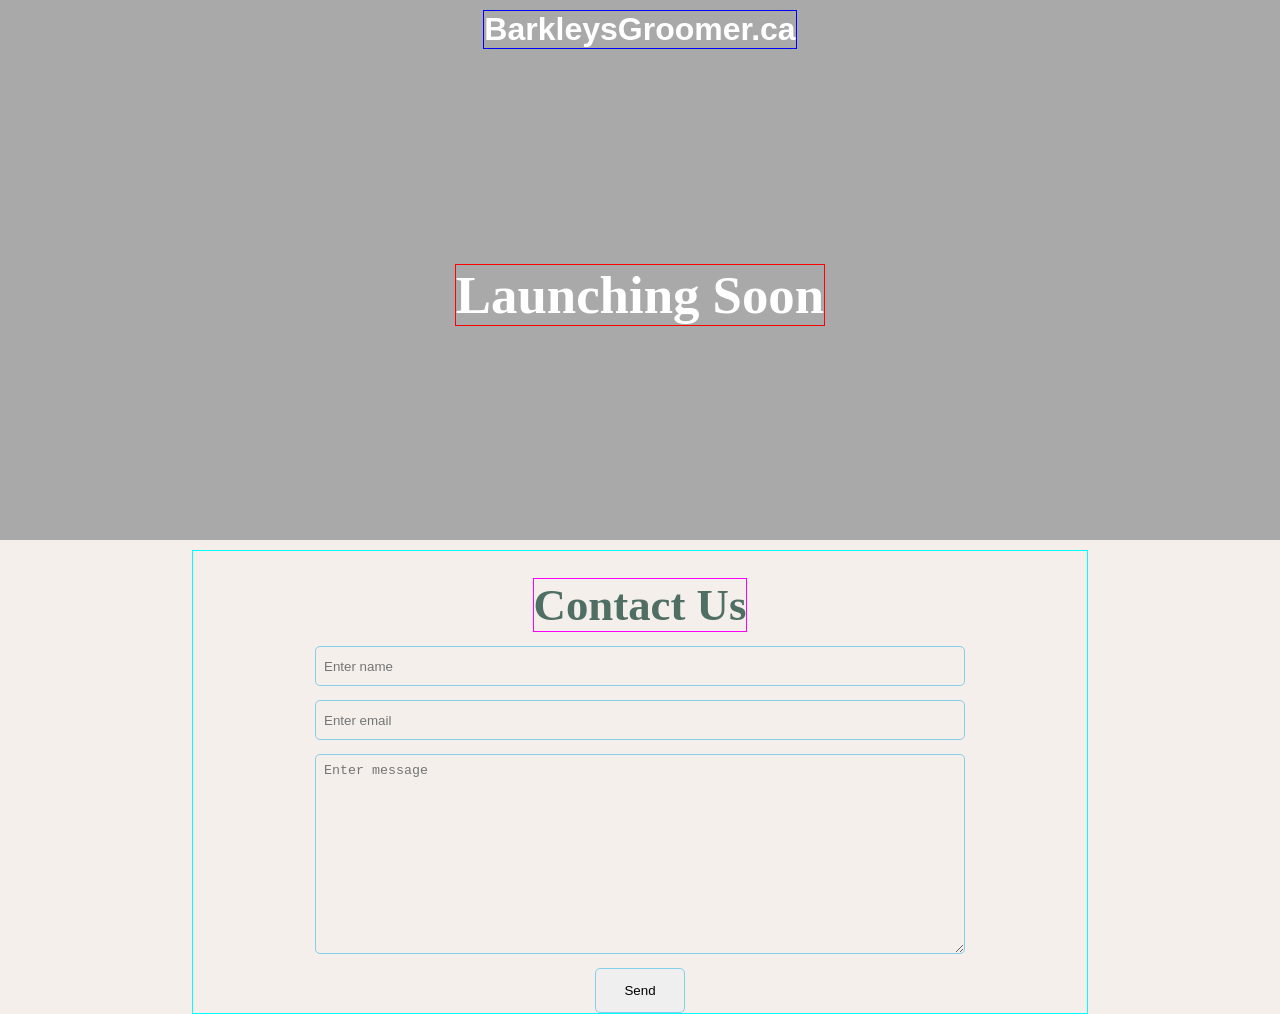
==== index.html @ a7b758a8 "Update index.html" ====
<!DOCTYPE html>
<html lang="en">
<head>
    <meta charset="UTF-8">
    <meta name="viewport" content="width=device-width, initial-scale=1.0">
    <link href="css/style.css" rel = stylesheet>
    <title>Barkley's Groomer</title>
</head>
<body>
    
<main>

</main> 

    <div class=banner>
        <h1> BarkleysGroomer.ca</h1>
        <h2> Launching Soon</h2>
    </div>

   
    
    <form class=contact-form action="https://formsubmit.co/kim@BarkleysGroomer.ca" method="POST">
        <h1> Contact Us</h1>
        <input type="text"  name="name"  placeholder="Enter name"  required>
        <input type="email" name="email" placeholder="Enter email" required>
        <textarea name="message" placeholder="Enter message" required></textarea>
        <button type="submit">Send</button>
    </form>

</body>
</html>
---- css/style.css ----
/* property: clamp(minimum, preferred, maximum); */
*
{
    padding: 0px;
    margin: 0;
    box-sizing: border-box;
    transition-duration: 200ms;
}

body
{
    background-color: #F4EFEA;
}

/* Banner */
.banner 
{
    display: flex;
    flex-direction: column;
    height: clamp(400px, 60vh, 800px);
    background-color: darkgrey;
    background-image: url(https://images.unsplash.com/photo-1619979842913-08603df442de?q=80&w=1170&auto=format&fit=crop&ixlib=rb-4.1.0&ixid=M3wxMjA3fDB8MHxwaG90by1wYWdlfHx8fGVufDB8fHx8fA%3D%3D);
    background-size: cover;      /* Scales image to cover the entire space */
    background-repeat: no-repeat; /* Prevents the image from tiling */
    background-position: center;  /* Centers the image within the element */
}


.banner h1
{
    border: 1px solid blue;

    margin: auto;
    margin-top: 10px;
    
    text-align: center;
    font-family: sans-serif;
    color: white;
}

.banner h2
{
    border: 1px solid red;
    align-self: center;
    font-size: calc(2.5rem + 1vw);
    margin-bottom: auto;
    color: white;
}


/* Form */
.contact-form
{
    border: 1px solid cyan;
    display: flex;
    flex-direction: column;
    justify-content: center;
    align-items: center;
    gap: 14px;
    width: clamp(200px, 70vw, 1200px);
    margin: auto;
    margin-top: 10px;

    color:  #4F6F64;
}

.contact-form h1
{
    border: 1px solid magenta;
    margin: auto;
    margin-top: 3vh;
    font-size: calc(2rem + 1vw);
}

.contact-form textarea,
.contact-form input
{
    width: clamp( 200px, 90%, 650px );
    height: 40px;
    background: transparent;
    padding: 8px;
    outline: none;
    
}

.contact-form textarea
{
    min-height: 200px;
}

.contact-form button
{
    padding: 14px 28px;
}

.contact-form input, textarea, button
{
    border-radius: 5px;
    border: 1px solid skyblue;
}

.contact-form input:focus,
.contact-form textarea:focus
{
    outline: none;
    border-color: navy;
}

/* moblie */
@media (max-width: 600px)
{
    .contact-form
    {
        width: 100%;    
    }
}
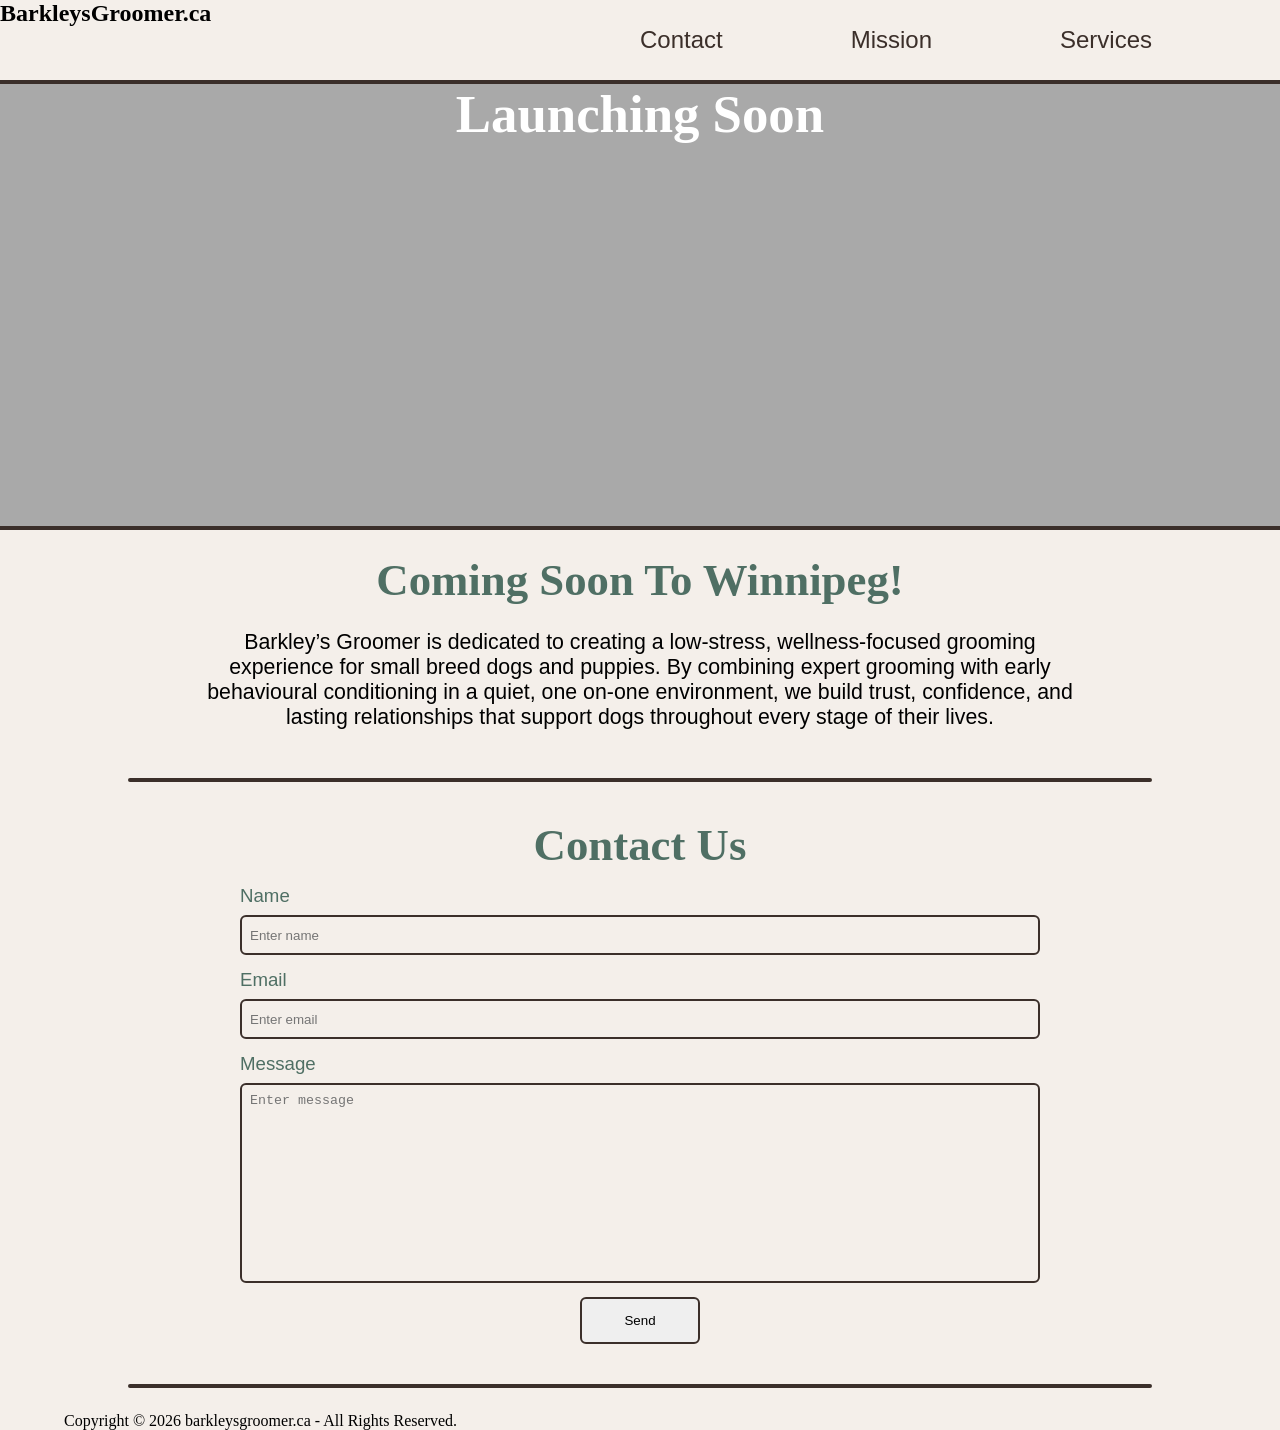
==== commit d5ba987b: "Update" ====
--- a/index.html
+++ b/index.html
@@ -8,24 +8,70 @@
 </head>
 <body>
     
-<main>
+    <header>
+        <nav>
+            <h1> BarkleysGroomer.ca</h1>
 
-</main> 
+            <div class="nav-bar">
+                <ul>
+                    <li><a href="index.html">  Contact</a></li>
+                    <li><a href="mission.html">Mission</a></li>
+                    <li><a href="service.html">Services</a></li>
+                </ul>
+            </div>
+           
+        </nav>
+    </header>
 
-    <div class=banner>
-        <h1> BarkleysGroomer.ca</h1>
-        <h2> Launching Soon</h2>
-    </div>
 
-   
-    
-    <form class=contact-form action="https://formsubmit.co/kim@BarkleysGroomer.ca" method="POST">
-        <h1> Contact Us</h1>
-        <input type="text"  name="name"  placeholder="Enter name"  required>
-        <input type="email" name="email" placeholder="Enter email" required>
-        <textarea name="message" placeholder="Enter message" required></textarea>
-        <button type="submit">Send</button>
-    </form>
+    <main>
+        <div class=banner>
+            <h2> Launching Soon</h2>
+        </div>
 
-</body>
+        <h1>
+            Coming Soon To Winnipeg!
+        </h1>
+
+        <p>
+            Barkley’s Groomer is dedicated to creating a low-stress, wellness-focused grooming experience for small
+            breed dogs and puppies. By combining expert grooming with early behavioural conditioning in a quiet, one
+            on-one environment, we build trust, confidence, and lasting relationships that support dogs throughout every 
+            stage of their lives.     
+        </p>
+
+        <span class="line"></span>
+        
+        <form class=contact-form action="https://formsubmit.co/kim@BarkleysGroomer.ca" method="POST">
+            <h1>Contact Us</h1>
+
+            <div>
+                <label for="name">Name</label>
+                <input type="text"  name="name"  placeholder="Enter name"  required>
+            </div>
+
+            <div>
+                <label for="email">Email</label>
+                <input type="email" name="email" placeholder="Enter email" required>
+            </div>
+
+            <div>
+                <label for="message">Message</label>
+                <textarea name="message" placeholder="Enter message" required></textarea>
+            </div>
+        
+            <button type="submit">Send</button>
+        </form>
+    </main> 
+
+    <span class="line"></span>
+
+    <footer>
+        <P>
+            Copyright © 2026 barkleysgroomer.ca - All Rights Reserved.
+        </P>    
+    </footer>
+
+
+</body> 
 </html>
--- a/css/style.css
+++ b/css/style.css
@@ -3,7 +3,7 @@
 *
 {
     padding: 0px;
-    margin: 0;
+    margin: 0px;
     box-sizing: border-box;
     transition-duration: 200ms;
 }
@@ -13,27 +13,63 @@
     background-color: #F4EFEA;
 }
 
+
+/* Nav Bar*/
+nav
+{
+    display: flex;
+    background-color: #F4EFEA;
+}
+
+.nav-bar
+{
+    width: 100%;
+}
+
+.nav-bar ul
+{
+    display: flex;         
+    list-style-type: none;
+    width: 60vw; min-height: 80px;
+    justify-content: space-evenly;
+    margin-left: auto;
+    font-family: sans-serif;
+    font-size: 18pt;
+    align-items: center;
+}
+
+.nav-bar li
+{
+    cursor: pointer;
+}
+
+.nav-bar a
+{
+    text-decoration: none;
+    color: #3B2F2A;   
+}
+
+
+
 /* Banner */
 .banner 
 {
     display: flex;
     flex-direction: column;
-    height: clamp(400px, 60vh, 800px);
+    height: clamp(300px, 50vh, 600px);
     background-color: darkgrey;
     background-image: url(https://images.unsplash.com/photo-1619979842913-08603df442de?q=80&w=1170&auto=format&fit=crop&ixlib=rb-4.1.0&ixid=M3wxMjA3fDB8MHxwaG90by1wYWdlfHx8fGVufDB8fHx8fA%3D%3D);
-    background-size: cover;      /* Scales image to cover the entire space */
-    background-repeat: no-repeat; /* Prevents the image from tiling */
-    background-position: center;  /* Centers the image within the element */
-}
-
+    background-size: cover;         /* Scales image to cover the entire space */
+    background-repeat: no-repeat;   /* Prevents the image from tiling */
+    background-position:top;        /* Centers the image within the element */
+    min-height: calc(100vw / 3);
+    border-top: 4px solid #3B2F2A;
+    border-bottom: 4px solid #3B2F2A;
+}
 
 .banner h1
 {
-    border: 1px solid blue;
-
-    margin: auto;
-    margin-top: 10px;
-    
+    margin: auto;
     text-align: center;
     font-family: sans-serif;
     color: white;
@@ -41,33 +77,66 @@
 
 .banner h2
 {
-    border: 1px solid red;
     align-self: center;
     font-size: calc(2.5rem + 1vw);
     margin-bottom: auto;
     color: white;
 }
 
+/* Main */
+main h1
+{
+    text-align: center;
+    font-size: calc(2rem + 1vw);
+    color: #4F6F64;
+    margin: 24px auto 12px;
+}
+
+.line
+{
+    display: block;
+    border: 2px solid #3B2F2A;
+    border-radius: 2px;
+    margin: auto;
+    width: 80%;
+}
+
+main p 
+{
+    width: clamp(200px, 70vw, 1200px);
+    margin: 24px auto 48px;
+    font-family: sans-serif;
+    text-align: center;
+    font-size: 16pt;
+}
+
+
 
 /* Form */
 .contact-form
 {
-    border: 1px solid cyan;
     display: flex;
     flex-direction: column;
     justify-content: center;
     align-items: center;
     gap: 14px;
     width: clamp(200px, 70vw, 1200px);
-    margin: auto;
-    margin-top: 10px;
-
+    margin: 10px auto 40px;
     color:  #4F6F64;
 }
 
+.contact-form div
+{
+    display: flex;
+    flex-direction: column;
+    gap: 8px;
+    width: clamp( 200px, 90%, 800px );    
+    font-size: 14pt;
+    margin: auto;
+}
+
 .contact-form h1
 {
-    border: 1px solid magenta;
     margin: auto;
     margin-top: 3vh;
     font-size: calc(2rem + 1vw);
@@ -76,28 +145,35 @@
 .contact-form textarea,
 .contact-form input
 {
-    width: clamp( 200px, 90%, 650px );
     height: 40px;
     background: transparent;
     padding: 8px;
     outline: none;
+    resize: none;      /* Disables the drag-to-resize handle entirely */
+}
+
+.contact-form textarea
+{
+    min-height: 200px;
+}
+
+.contact-form button
+{
+    padding: 14px 28px;
+    min-width: 120px;
+}
+
+.contact-form input, textarea, button
+{
     
-}
-
-.contact-form textarea
-{
-    min-height: 200px;
-}
-
-.contact-form button
-{
-    padding: 14px 28px;
-}
-
-.contact-form input, textarea, button
-{
-    border-radius: 5px;
-    border: 1px solid skyblue;
+    border-radius: 6px;
+    border: 2px solid  #3B2F2A
+}
+
+.contact-form label
+{
+    margin-right: auto;
+    font-family: sans-serif;
 }
 
 .contact-form input:focus,
@@ -107,6 +183,14 @@
     border-color: navy;
 }
 
+footer p
+{   
+    width: 90vw;
+    margin: auto;
+    margin-top: 24px;
+}
+
+
 /* moblie */
 @media (max-width: 600px)
 {
@@ -114,4 +198,20 @@
     {
         width: 100%;    
     }
+
+    .nav-bar
+    {
+        display: none;
+    }
+
+    main p
+    {
+        font-size: 12pt;
+        width: 90vw;
+    }
+
+    .contact-form button
+    {
+        width: clamp( 200px, 90%, 800px ); 
+    }
 }
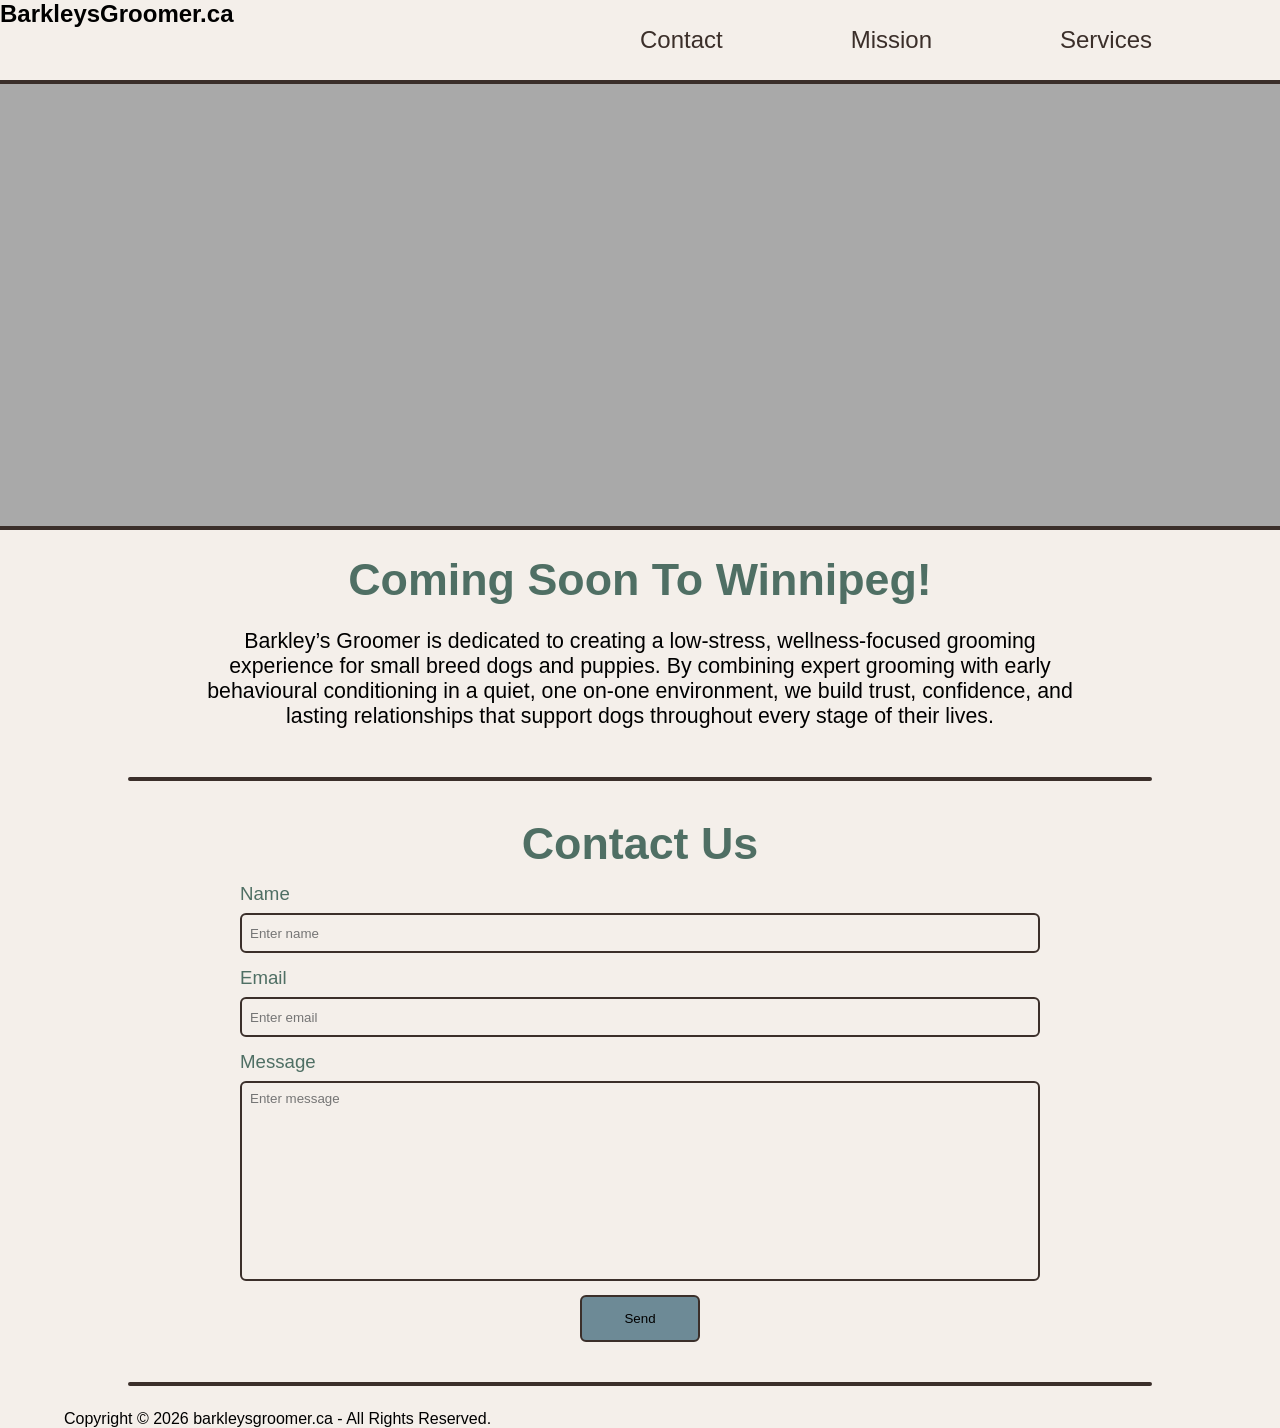
==== commit 8860273e: "Update" ====
--- a/index.html
+++ b/index.html
@@ -26,7 +26,7 @@
 
     <main>
         <div class=banner>
-            <h2> Launching Soon</h2>
+           
         </div>
 
         <h1>
@@ -39,6 +39,8 @@
             on-one environment, we build trust, confidence, and lasting relationships that support dogs throughout every 
             stage of their lives.     
         </p>
+
+       
 
         <span class="line"></span>
         
--- a/css/style.css
+++ b/css/style.css
@@ -6,6 +6,7 @@
     margin: 0px;
     box-sizing: border-box;
     transition-duration: 200ms;
+    font-family: 'Franklin Gothic Medium', 'Arial Narrow', Arial, sans-serif;
 }
 
 body
@@ -33,7 +34,6 @@
     width: 60vw; min-height: 80px;
     justify-content: space-evenly;
     margin-left: auto;
-    font-family: sans-serif;
     font-size: 18pt;
     align-items: center;
 }
@@ -161,6 +161,7 @@
 {
     padding: 14px 28px;
     min-width: 120px;
+    background-color: #6D8A96;
 }
 
 .contact-form input, textarea, button
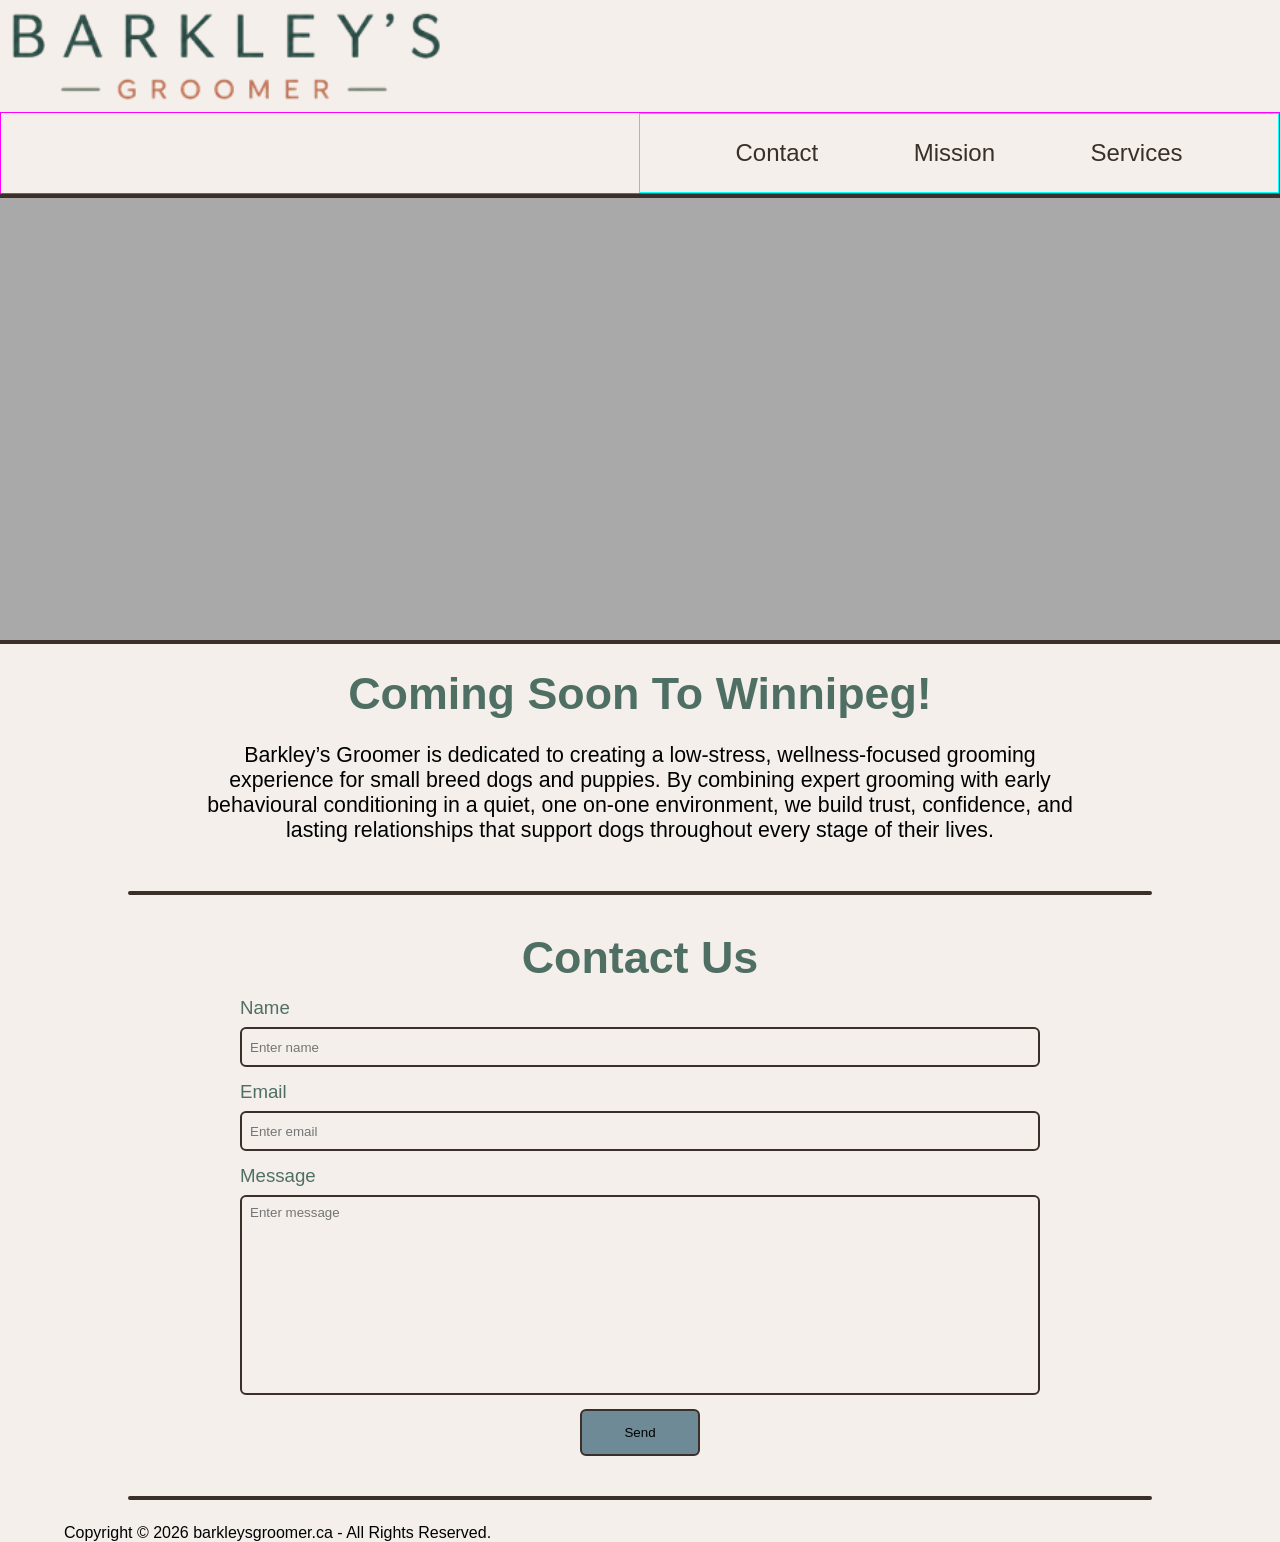
==== commit e07a1a6d: "Update Added Logo and Hamburger Menu" ====
--- a/index.html
+++ b/index.html
@@ -3,17 +3,33 @@
 <head>
     <meta charset="UTF-8">
     <meta name="viewport" content="width=device-width, initial-scale=1.0">
-    <link href="css/style.css" rel = stylesheet>
+    <link href="css/style.css" rel="stylesheet">
+    <link href="css/menu_styles.css" rel="stylesheet">
+    <script src="js/hamburger.js" defer></script>
     <title>Barkley's Groomer</title>
 </head>
 <body>
     
     <header>
         <nav>
-            <h1> BarkleysGroomer.ca</h1>
+            <img src="images/Barkleys Groomer.png">
 
             <div class="nav-bar">
                 <ul>
+                    <li><a href="index.html">  Contact</a></li>
+                    <li><a href="mission.html">Mission</a></li>
+                    <li><a href="service.html">Services</a></li>
+                </ul>
+            </div>
+
+            <div class="ham-menu">
+                <span></span>
+                <span></span>
+                <span></span>
+            </div>
+
+            <div class="off-screen-menu">
+                 <ul>
                     <li><a href="index.html">  Contact</a></li>
                     <li><a href="mission.html">Mission</a></li>
                     <li><a href="service.html">Services</a></li>
@@ -48,18 +64,18 @@
             <h1>Contact Us</h1>
 
             <div>
-                <label for="name">Name</label>
-                <input type="text"  name="name"  placeholder="Enter name"  required>
+                <label for="name" >Name</label>
+                <input type="text"  name="name" id="name" placeholder="Enter name"  required>
             </div>
 
             <div>
                 <label for="email">Email</label>
-                <input type="email" name="email" placeholder="Enter email" required>
+                <input type="email" name="email" id="email" placeholder="Enter email" required>
             </div>
 
             <div>
                 <label for="message">Message</label>
-                <textarea name="message" placeholder="Enter message" required></textarea>
+                <textarea name="message" id="message" placeholder="Enter message" required></textarea>
             </div>
         
             <button type="submit">Send</button>
@@ -75,5 +91,6 @@
     </footer>
 
 
-</body> 
+</body>
+
 </html>
--- a/css/style.css
+++ b/css/style.css
@@ -19,19 +19,29 @@
 nav
 {
     display: flex;
+    flex-wrap: wrap; /* Forces items to next line when space runs out */
     background-color: #F4EFEA;
 }
 
+nav img 
+{
+    width: 35vw;
+}
+
 .nav-bar
 {
+    display: flex;
+    flex-wrap: wrap; /* Forces items to next line when space runs out */
+    border: 1px solid magenta;
     width: 100%;
 }
 
 .nav-bar ul
 {
+    border: 1px solid cyan;
     display: flex;         
     list-style-type: none;
-    width: 60vw; min-height: 80px;
+    width: 50vw; min-height: 80px;
     justify-content: space-evenly;
     margin-left: auto;
     font-size: 18pt;
@@ -205,9 +215,15 @@
         display: none;
     }
 
+    nav img
+    {
+        width: 66vw;
+        height: auto;
+    }
+
     main p
     {
-        font-size: 12pt;
+        font-size: 16pt;
         width: 90vw;
     }
 
--- a/css/menu_styles.css
+++ b/css/menu_styles.css
@@ -0,0 +1,119 @@
+
+:root
+{
+    --border-color: white;
+    --bar-color: white;
+    --background-color: black;
+    interpolate-size: allow-keywords; /* Opt-in the document to animate keyword sizes globally */
+}
+
+
+/* Hamburger Menu */
+.ham-menu
+{
+    border: 2px solid var(--border-color);
+    height: 0px;
+    display: none; /* Hide the checkbox and hamburger button on desktop */
+    flex-direction: column;
+    position: relative;
+    cursor: pointer;
+    aspect-ratio: 1/1;
+    margin-left: auto;
+    margin-right: 0px;
+}
+
+
+
+/* Bars */
+.ham-menu span
+{
+    height: 5px;
+    width: 70%;
+    background-color: var(--bar-color);
+    border-radius: 25px;
+    position: absolute;
+    top: 50%;
+    left: 50%;
+    transform: translate(-50%, -50%);   
+}
+
+.ham-menu span:nth-child(1)
+{
+    top: 25%
+}
+
+.ham-menu span:nth-child(3)
+{
+    top: 75%
+}
+
+.ham-menu.active span:nth-child(1)
+{
+    top: 50%;
+    transform: translate(-50%, -50%) rotate(45deg);
+}
+
+.ham-menu.ham-menu.active span:nth-child(2)
+{
+    opacity: 0;
+}
+
+.ham-menu.active span:nth-child(3)
+{
+    top: 50%;
+    transform: translate(-50%, -50%) rotate(-45deg);
+}
+
+
+
+/* Drop down Menu */
+.off-screen-menu
+{
+    background-color: #F4EFEA;
+    overflow: hidden;
+    font-size: 18pt;
+    width: 100%; height: auto;
+    max-height: 0px; 
+    transition: max-height 500ms  ease;
+
+}
+
+.off-screen-menu ul
+{
+    list-style-type: none;  /* Removes default bullet points */
+    padding: 0;             /* Removes default left padding */
+    margin: 0;              /* Removes default margin */
+}
+
+.off-screen-menu li
+{
+    display: flex; /* allows to change justify and align */
+    justify-content: center;
+    align-items: center;
+    width: 100%;  height: 60px;
+}
+
+.off-screen-menu a
+{
+    text-decoration: none;
+    color: #3B2F2A;  
+}
+
+.off-screen-menu.active
+{
+    max-height: 400px; /* Hack to make animation work */
+}
+
+
+
+/* Mobile Responsive Styles (Breakpoint:  576px) */
+@media (max-width: 600px)
+{
+    /*show on mobile */
+    .ham-menu
+    {
+        display: flex;
+        height: 60px;
+        margin-left: auto; 
+    }
+}
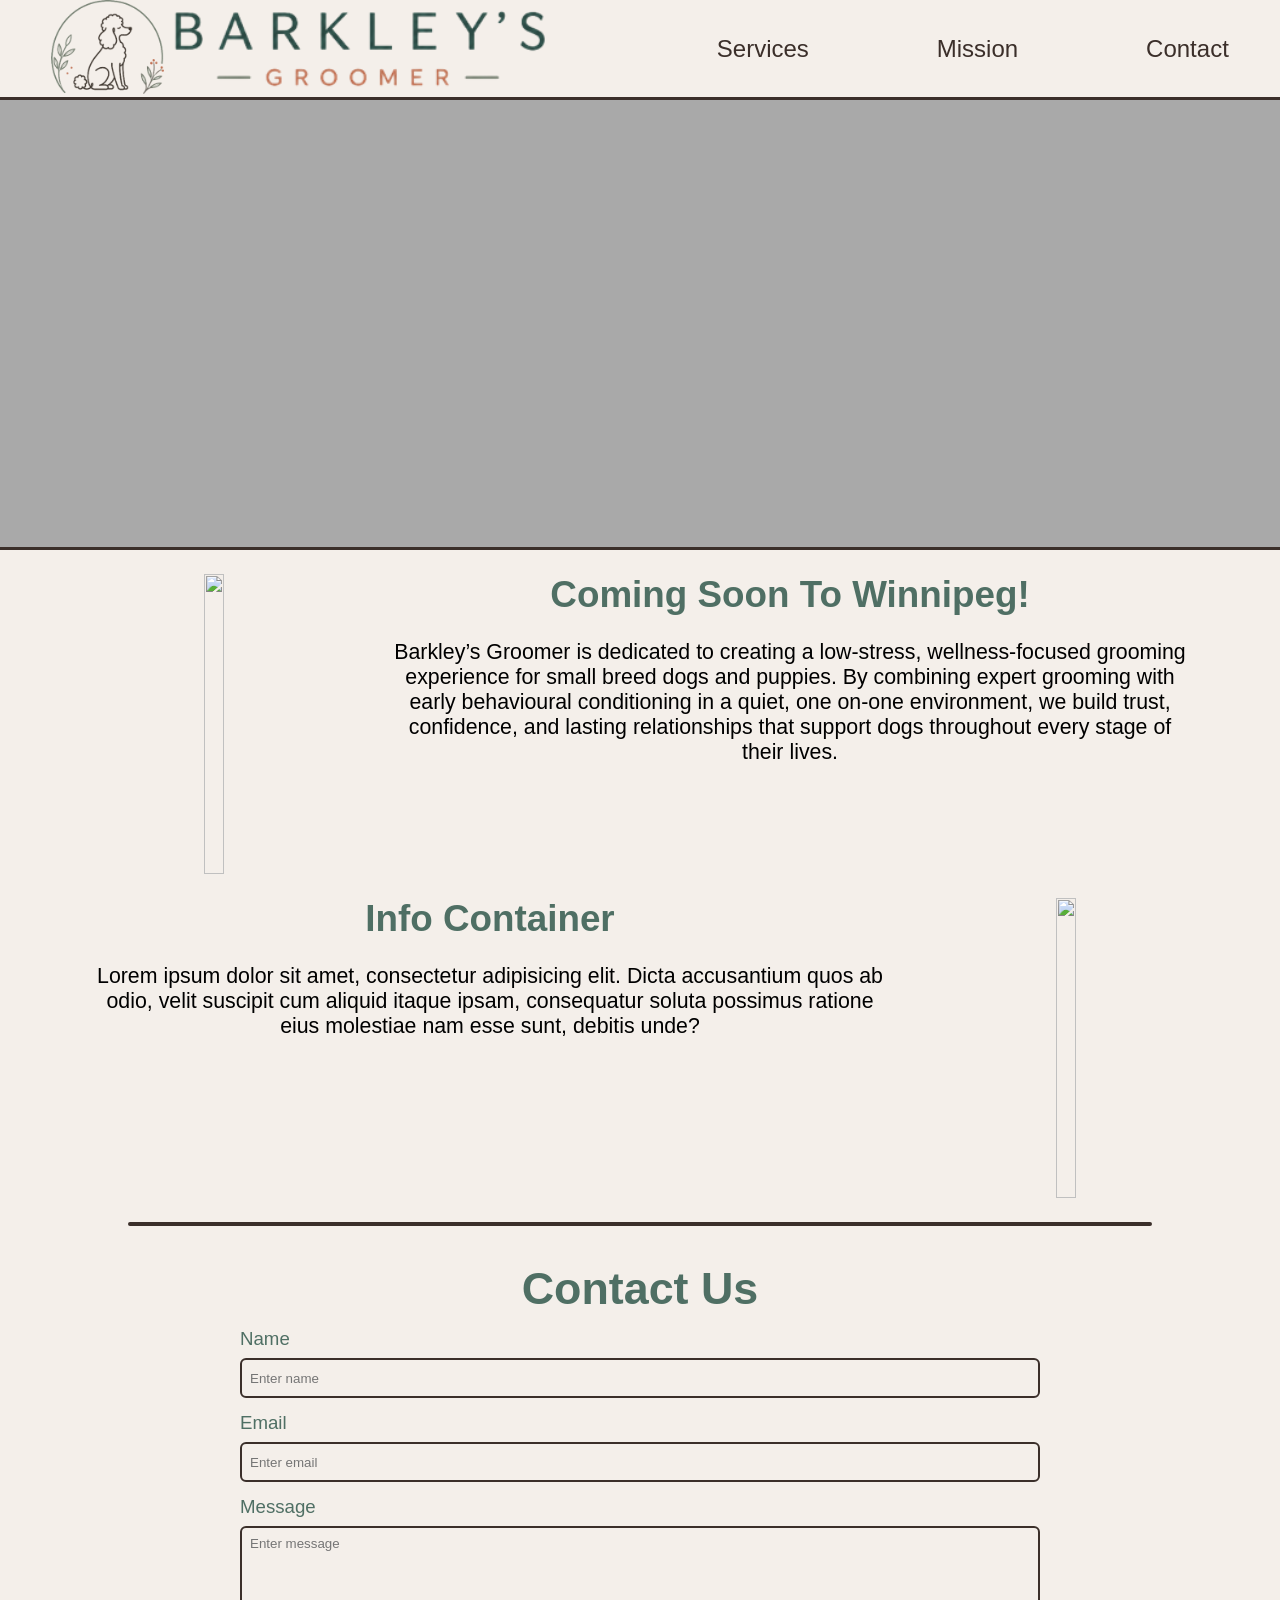
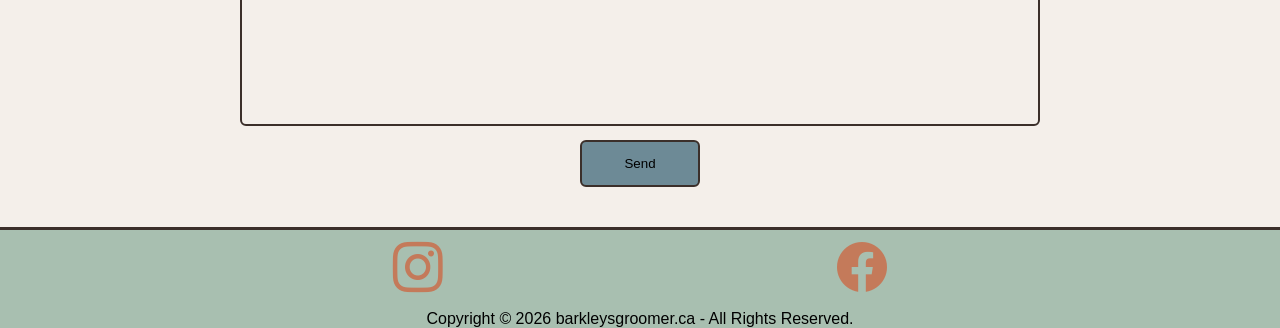
==== commit c52385a6: "Update" ====
--- a/index.html
+++ b/index.html
@@ -5,6 +5,7 @@
     <meta name="viewport" content="width=device-width, initial-scale=1.0">
     <link href="css/style.css" rel="stylesheet">
     <link href="css/menu_styles.css" rel="stylesheet">
+    <link rel="stylesheet" href="https://cdn.jsdelivr.net/npm/bootstrap-icons@1.13.1/font/bootstrap-icons.min.css">
     <script src="js/hamburger.js" defer></script>
     <title>Barkley's Groomer</title>
 </head>
@@ -12,8 +13,13 @@
     
     <header>
         <nav>
-            <img src="images/Barkleys Groomer.png">
 
+            <div class="nav-logo">
+                <img src="images/Logo without Words.png">
+                <img src="images/Barkleys Groomer.png">
+            </div>
+
+           
             <div class="nav-bar">
                 <ul>
                     <li><a href="index.html">  Contact</a></li>
@@ -41,20 +47,33 @@
 
 
     <main>
-        <div class=banner>
-           
+        <div class=banner> </div>
+            
+        <div class="info-container">
+            <img src="https://images.unsplash.com/photo-1629119436616-b75ecf9b5f9b?q=80&w=820&auto=format&fit=crop&ixlib=rb-4.1.0&ixid=M3wxMjA3fDB8MHxwaG90by1wYWdlfHx8fGVufDB8fHx8fA%3D%3D">
+            <div>
+                <h1> Coming Soon To Winnipeg! </h1>
+                <p>
+                    Barkley’s Groomer is dedicated to creating a low-stress, wellness-focused grooming experience for small
+                    breed dogs and puppies. By combining expert grooming with early behavioural conditioning in a quiet, one
+                    on-one environment, we build trust, confidence, and lasting relationships that support dogs throughout every 
+                    stage of their lives.     
+                </p>
+            </div>     
         </div>
 
-        <h1>
-            Coming Soon To Winnipeg!
-        </h1>
+            <div class="info-container">
+            
+            <div>
+                <h1> Info Container </h1>
+                <p>
+                    Lorem ipsum dolor sit amet, consectetur adipisicing elit. Dicta accusantium quos ab odio, velit suscipit cum aliquid itaque ipsam, consequatur soluta possimus ratione eius molestiae nam esse sunt, debitis unde?
+                </p>
+            </div>
+            <img src="https://images.unsplash.com/photo-1541681326381-7db922bc44d8?q=80&w=880&auto=format&fit=crop&ixlib=rb-4.1.0&ixid=M3wxMjA3fDB8MHxwaG90by1wYWdlfHx8fGVufDB8fHx8fA%3D%3D">     
+        </div>
 
-        <p>
-            Barkley’s Groomer is dedicated to creating a low-stress, wellness-focused grooming experience for small
-            breed dogs and puppies. By combining expert grooming with early behavioural conditioning in a quiet, one
-            on-one environment, we build trust, confidence, and lasting relationships that support dogs throughout every 
-            stage of their lives.     
-        </p>
+        
 
        
 
@@ -82,12 +101,24 @@
         </form>
     </main> 
 
-    <span class="line"></span>
+    
 
     <footer>
-        <P>
-            Copyright © 2026 barkleysgroomer.ca - All Rights Reserved.
-        </P>    
+        <div class = social-links>
+
+            <a href="https://www.instagram.com/barkleys.groomer?utm_source=ig_web_button_share_sheet&igsh=ZDNlZDc0MzIxNw==" target="_blank" aria-label="Go to profile">
+                <i class="bi bi-instagram"></i>
+            </a>
+
+            <a href="https://example.com" target="_blank" aria-label="Go to profile">
+                <i class="bi bi-facebook"></i>
+            </a>
+           
+        </div>
+        
+
+        <P> Copyright © 2026 barkleysgroomer.ca - All Rights Reserved. </P>
+          
     </footer>
 
 
--- a/css/style.css
+++ b/css/style.css
@@ -1,3 +1,14 @@
+:root
+{
+    --Soft-Cream:   #F4EFEA;
+    --Warm-Taupe:   #C2B6A6;
+    --Deep-Moss:    #4F6F64;
+    --Terracotta:   #C47A5A;
+    --Muted-Sage:   #A8BFB0;
+    --Charcol-Brown:#3B2F2A;
+    --Muted-Blue:   #6D8A96;
+
+}
 
 /* property: clamp(minimum, preferred, maximum); */
 *
@@ -5,13 +16,13 @@
     padding: 0px;
     margin: 0px;
     box-sizing: border-box;
-    transition-duration: 200ms;
-    font-family: 'Franklin Gothic Medium', 'Arial Narrow', Arial, sans-serif;
+    
+    font-family:'Trebuchet MS', 'Lucida Sans Unicode', 'Lucida Grande', 'Lucida Sans', Arial, sans-serif
 }
 
 body
 {
-    background-color: #F4EFEA;
+    background-color: var(--Soft-Cream)
 }
 
 
@@ -20,44 +31,58 @@
 {
     display: flex;
     flex-wrap: wrap; /* Forces items to next line when space runs out */
-    background-color: #F4EFEA;
-}
-
-nav img 
-{
-    width: 35vw;
+    height: 100px;
+    border-bottom: 3px solid var(--Charcol-Brown);
+    margin: 0px;
+}
+
+.nav-logo
+{
+    display: flex;
+    width: 50vw; height: 100%;
+    height: 100%;
+    margin-left: 4vw;
+}
+
+.nav-logo img
+{
+    height: 100%;
+    width: auto;
 }
 
 .nav-bar
 {
     display: flex;
     flex-wrap: wrap; /* Forces items to next line when space runs out */
-    border: 1px solid magenta;
-    width: 100%;
+    margin-left: auto;
+    height: 100%;
 }
 
 .nav-bar ul
-{
-    border: 1px solid cyan;
-    display: flex;         
+{ 
+    display: flex;
+    flex-direction: row-reverse;
+    align-items: center;
+    justify-content: space-between;        
     list-style-type: none;
-    width: 50vw; min-height: 80px;
-    justify-content: space-evenly;
-    margin-left: auto;
-    font-size: 18pt;
-    align-items: center;
-}
-
-.nav-bar li
-{
+    width: 40vw; height: 100%;
+    font-size: 18pt;   
+    margin-right: 4vw;
+}
+
+.nav-bar a
+{
+    text-decoration: none;
     cursor: pointer;
-}
-
-.nav-bar a
-{
-    text-decoration: none;
+    transition-duration: 200ms;
     color: #3B2F2A;   
 }
+
+.nav-bar a:hover
+{
+    color: lightslategray;
+}
+
 
 
 
@@ -73,8 +98,8 @@
     background-repeat: no-repeat;   /* Prevents the image from tiling */
     background-position:top;        /* Centers the image within the element */
     min-height: calc(100vw / 3);
-    border-top: 4px solid #3B2F2A;
-    border-bottom: 4px solid #3B2F2A;
+    border-bottom: 3px solid var(--Charcol-Brown);
+    margin: 0px;
 }
 
 .banner h1
@@ -93,15 +118,9 @@
     color: white;
 }
 
+
+
 /* Main */
-main h1
-{
-    text-align: center;
-    font-size: calc(2rem + 1vw);
-    color: #4F6F64;
-    margin: 24px auto 12px;
-}
-
 .line
 {
     display: block;
@@ -111,13 +130,42 @@
     width: 80%;
 }
 
-main p 
-{
-    width: clamp(200px, 70vw, 1200px);
-    margin: 24px auto 48px;
+main 
+{
     font-family: sans-serif;
     text-align: center;
-    font-size: 16pt;
+    font-size: 16pt;   
+}
+
+
+
+/* Info Container */
+.info-container 
+{
+    display: flex;
+    border-radius: 3px;
+    width: clamp(200px, 90vw, 1200px); height: 300px;
+    margin: 24px auto 24px;
+}
+
+.info-container img
+{
+    /* border: 1px solid var(--Terracotta); */
+    height: 100%; width: auto;
+    aspect-ratio: 1/1;
+}
+
+.info-container  h1
+{
+    margin: 0px auto 24px;
+    text-align: center;
+    font-size: calc(1.5rem + 1vw);
+    color: #4F6F64;
+}
+
+.info-container p
+{
+    margin: 10px 24px;  
 }
 
 
@@ -130,7 +178,7 @@
     justify-content: center;
     align-items: center;
     gap: 14px;
-    width: clamp(200px, 70vw, 1200px);
+    width: clamp(200px, 80vw, 1200px);
     margin: 10px auto 40px;
     color:  #4F6F64;
 }
@@ -194,31 +242,102 @@
     border-color: navy;
 }
 
+
+/* footer */
+footer
+{   
+    display: flex;
+    flex-wrap: wrap;
+    width: 100vw;
+    margin: auto;
+    margin-top: 24px;
+    background-color: var(--Muted-Sage);
+    border-top: 3px solid var(--Charcol-Brown);
+}
+
 footer p
-{   
-    width: 90vw;
-    margin: auto;
-    margin-top: 24px;
-}
-
+{
+    margin: auto;
+}
+
+
+.social-links
+{
+    display: flex;
+    justify-content: space-evenly;
+    width: 100%;
+    margin: 10px auto 20px;
+}
+
+.social-links a
+{
+    height: 50px;
+    font-size: 50px;
+}
+
+.social-links a:link, 
+.social-links a:visited, 
+.social-links a:hover, 
+.social-links a:active {
+  color: var(--Terracotta)
+}
+
+
+
+@media (max-width: 992px)
+{
+    nav
+    {
+        height: 80px;
+    }
+
+    .nav-bar
+    {
+        display: none;
+    }
+
+    .nav-bar ul
+    {
+        font-size: 14pt;
+    }
+
+    .info-container
+    {
+        width: clamp(200px, 90vw, 1200px); height: 300px;    
+    }
+
+    .info-container p
+    {
+        margin: 10px;
+        font-size: 12pt;
+    }
+
+    .info-container h1
+    {
+        font-size: 20pt;
+    }
+
+
+}
 
 /* moblie */
-@media (max-width: 600px)
+@media (max-width: 722px)
 {
     .contact-form
     {
         width: 100%;    
     }
 
-    .nav-bar
-    {
-        display: none;
-    }
-
-    nav img
-    {
-        width: 66vw;
-        height: auto;
+    .banner
+    {
+        height: clamp(300px, 30vh, 600px);
+    }
+
+  
+
+    .nav-logo
+    {
+        width: 80vw;
     }
 
     main p
@@ -231,4 +350,39 @@
     {
         width: clamp( 200px, 90%, 800px ); 
     }
+
+    .info-container
+    {
+        width: 95vw;
+        flex-direction: column;
+        height: auto;
+    }
+
+    .info-container h1
+    {
+        margin: 12px auto 12px;
+    }
+
+    .info-container img
+    {
+        width: 75%;
+        height: auto;
+        margin: auto;
+        order: -1; 
+    }
+
+    .info-container p
+    {
+        margin: auto;
+    }
+}
+
+@media (max-width: 600px)
+{
+    nav
+    {
+        height: 60px;
+    }
+
+    
 }
--- a/css/menu_styles.css
+++ b/css/menu_styles.css
@@ -1,9 +1,9 @@
 
 :root
 {
-    --border-color: white;
-    --bar-color: white;
-    --background-color: black;
+    --border-color:  #4F6F64;
+    --bar-color: #4F6F64;
+    --background-color: #F4EFEA;
     interpolate-size: allow-keywords; /* Opt-in the document to animate keyword sizes globally */
 }
 
@@ -20,6 +20,7 @@
     aspect-ratio: 1/1;
     margin-left: auto;
     margin-right: 0px;
+    box-sizing: border-box;
 }
 
 
@@ -33,7 +34,7 @@
     border-radius: 25px;
     position: absolute;
     top: 50%;
-    left: 50%;
+    left: 50%;                          
     transform: translate(-50%, -50%);   
 }
 
@@ -91,6 +92,8 @@
     justify-content: center;
     align-items: center;
     width: 100%;  height: 60px;
+    border-top: 1px solid  #C2B6A6;
+
 }
 
 .off-screen-menu a
@@ -107,13 +110,13 @@
 
 
 /* Mobile Responsive Styles (Breakpoint:  576px) */
-@media (max-width: 600px)
+@media (max-width: 992px)
 {
     /*show on mobile */
     .ham-menu
     {
         display: flex;
-        height: 60px;
+        height: 100%;
         margin-left: auto; 
     }
 }
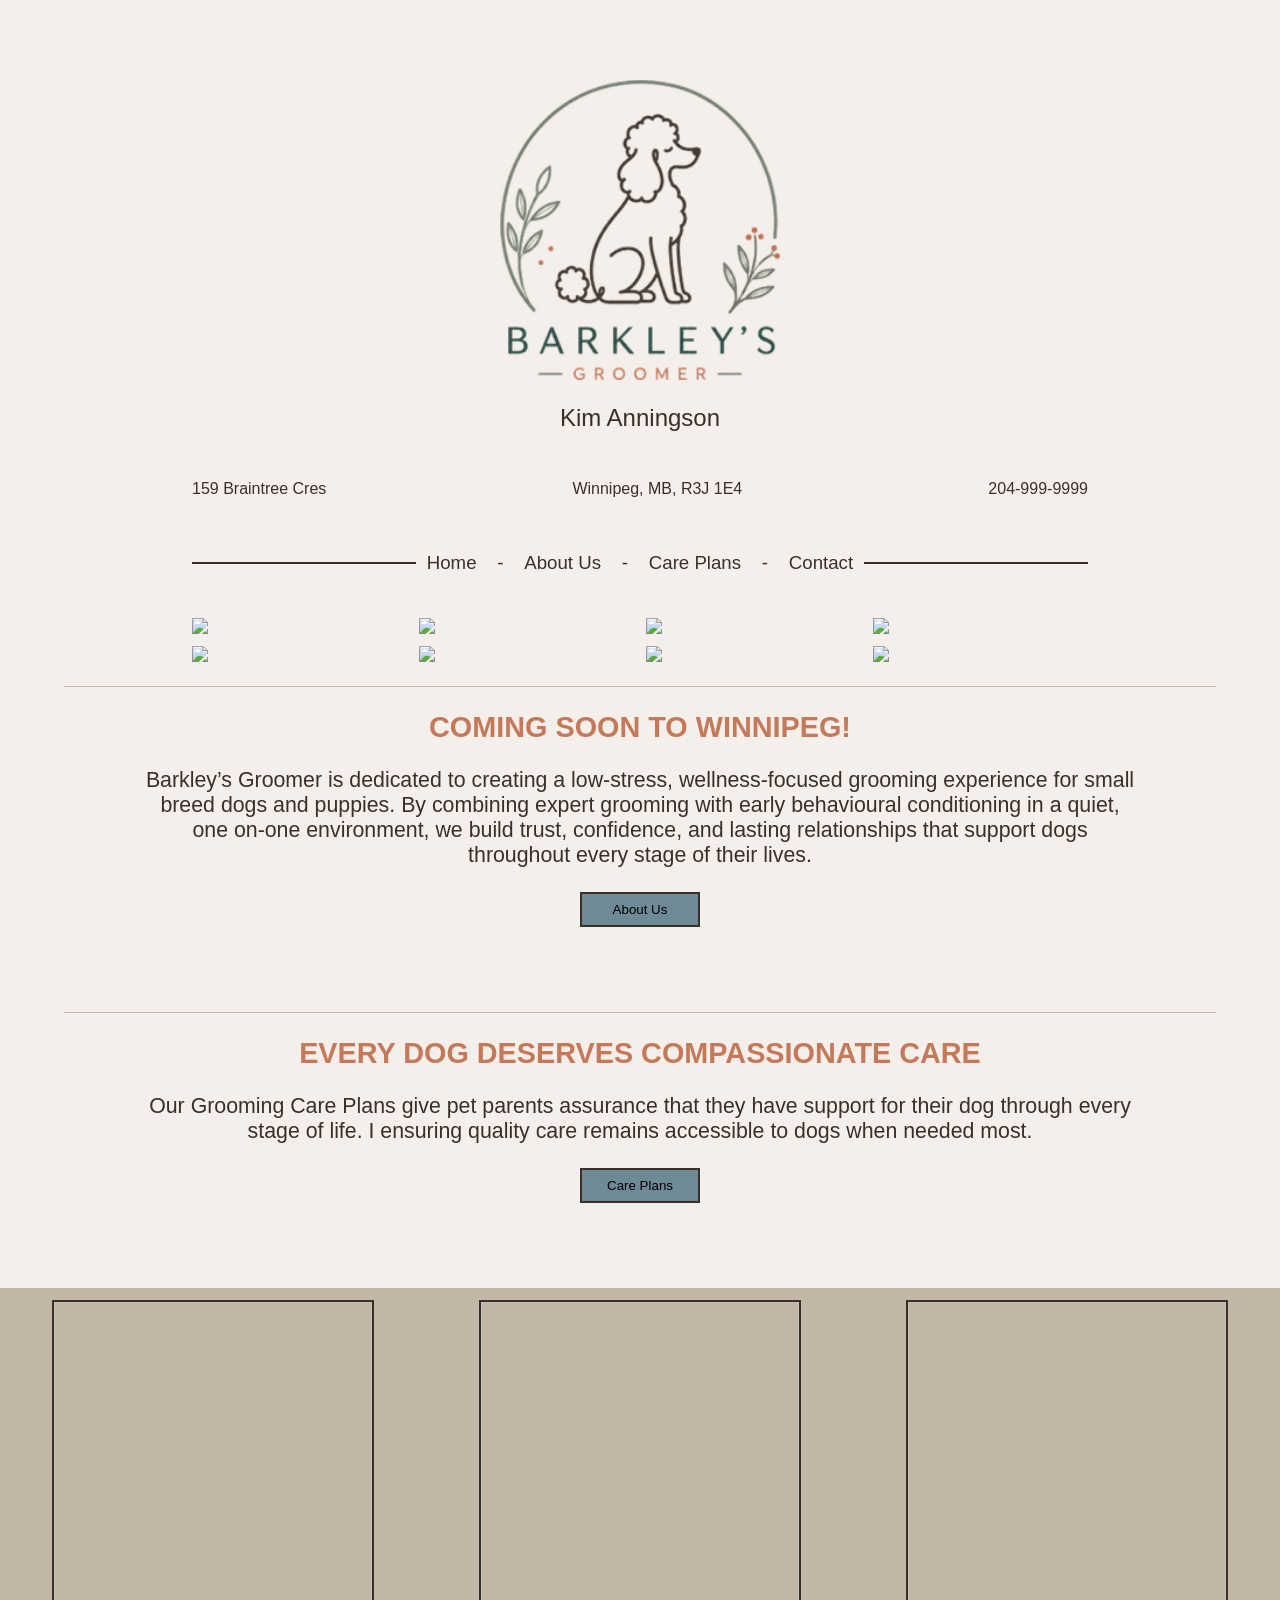
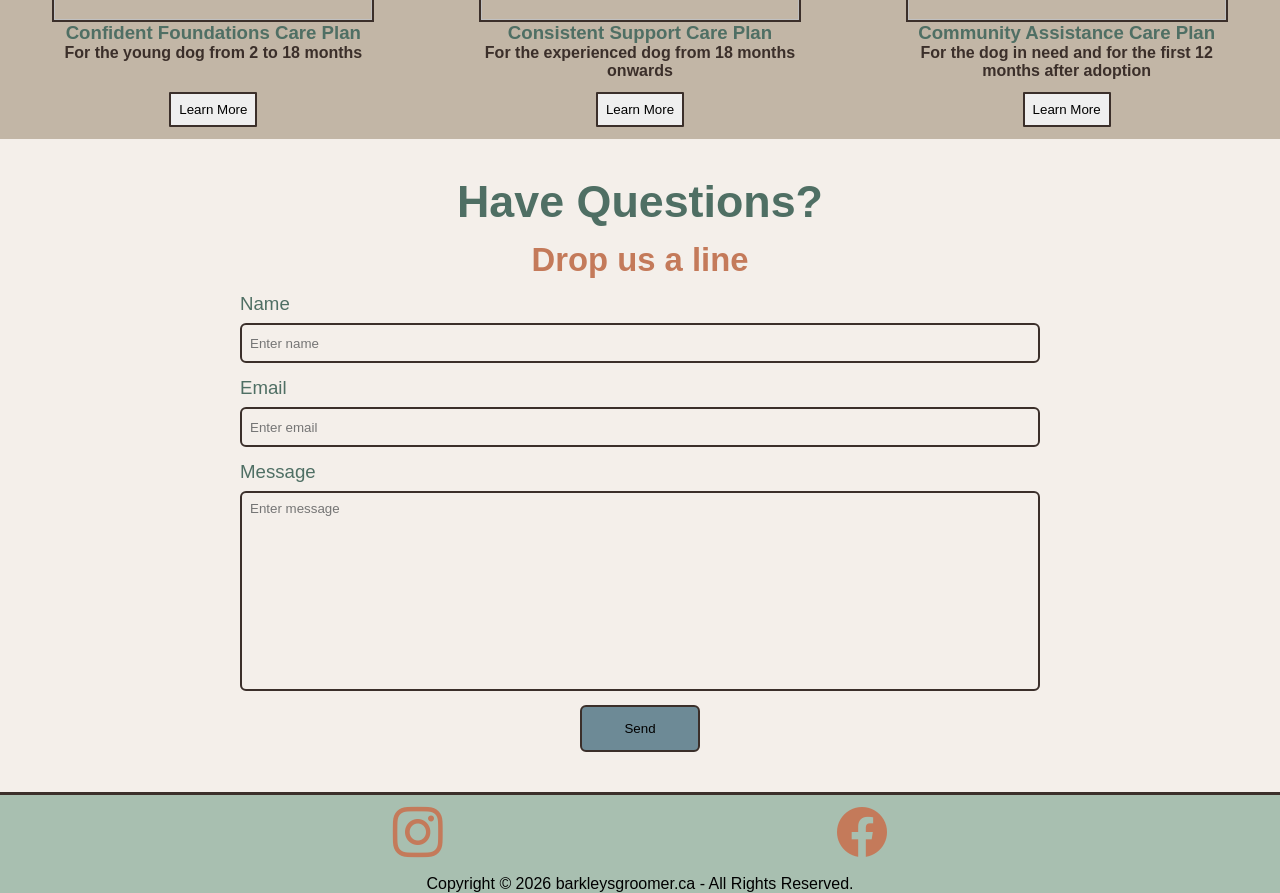
==== commit 71d53407: "Style and Content Update" ====
--- a/index.html
+++ b/index.html
@@ -12,21 +12,38 @@
 <body>
     
     <header>
+
+
+        <div class="header-info">
+            <img class="large-logo" src="images/Logo with Words.png">
+            <h1>Kim Anningson</h1>
+            <ul>
+                <li>159 Braintree Cres</li>
+                <li>Winnipeg, MB, R3J 1E4</li>
+                <li>204-999-9999</li>
+            </ul>
+        </div>
+
+       
+
         <nav>
 
-            <div class="nav-logo">
-                <img src="images/Logo without Words.png">
-                <img src="images/Barkleys Groomer.png">
-            </div>
-
-           
+        
             <div class="nav-bar">
+                <span></span>
                 <ul>
-                    <li><a href="index.html">  Contact</a></li>
-                    <li><a href="mission.html">Mission</a></li>
-                    <li><a href="service.html">Services</a></li>
+                    <li><a href="index.html">Home </a></li>
+                    <li> - </li>
+                    <li><a href="about.html">About Us </a></li>
+                    <li> - </li>
+                    <li><a href="service.html">Care Plans</a></li>
+                    <li> - </li>
+                    <li><a href="contact.html">Contact</a></li>
                 </ul>
-            </div>
+                <span></span>
+            </div>
+
+            <img class="text-logo"  src="images/Barkleys Groomer.png">
 
             <div class="ham-menu">
                 <span></span>
@@ -36,52 +53,129 @@
 
             <div class="off-screen-menu">
                  <ul>
-                    <li><a href="index.html">  Contact</a></li>
-                    <li><a href="mission.html">Mission</a></li>
-                    <li><a href="service.html">Services</a></li>
+                    <li><a href="index.html">Home</a></li>
+                    <li><a href="mission.html">About Us</a></li>
+                    <li><a href="service.html">Care Plans</a></li>
+                    <li><a href="service.html">Contact</a></li>
                 </ul>
             </div>
            
         </nav>
+
+       
+
     </header>
 
 
     <main>
-        <div class=banner> </div>
-            
+        
+
+        <div class="image-grid">
+            <img src="https://plus.unsplash.com/premium_photo-1661892088256-0a17130b3d0d?q=80&w=880&auto=format&fit=crop&ixlib=rb-4.1.0&ixid=M3wxMjA3fDB8MHxwaG90by1wYWdlfHx8fGVufDB8fHx8fA%3D%3D">
+            <img src="https://images.unsplash.com/photo-1561495376-dc9c7c5b8726?q=80&w=880&auto=format&fit=crop&ixlib=rb-4.1.0&ixid=M3wxMjA3fDB8MHxwaG90by1wYWdlfHx8fGVufDB8fHx8fA%3D%3D">
+            <img src="https://images.unsplash.com/photo-1600369671608-7aad7dac5236?q=80&w=880&auto=format&fit=crop&ixlib=rb-4.1.0&ixid=M3wxMjA3fDB8MHxwaG90by1wYWdlfHx8fGVufDB8fHx8fA%3D%3D">
+            <img src="https://images.unsplash.com/photo-1618765684558-b0044de83e98?q=80&w=916&auto=format&fit=crop&ixlib=rb-4.1.0&ixid=M3wxMjA3fDB8MHxwaG90by1wYWdlfHx8fGVufDB8fHx8fA%3D%3D">
+            <img src="https://images.unsplash.com/photo-1750122018467-2a91692887de?q=80&w=881&auto=format&fit=crop&ixlib=rb-4.1.0&ixid=M3wxMjA3fDB8MHxwaG90by1wYWdlfHx8fGVufDB8fHx8fA%3D%3D">
+            <img src="https://images.unsplash.com/photo-1713699860321-91defa45527a?q=80&w=880&auto=format&fit=crop&ixlib=rb-4.1.0&ixid=M3wxMjA3fDB8MHxwaG90by1wYWdlfHx8fGVufDB8fHx8fA%3D%3D">
+            <img src="https://images.unsplash.com/photo-1667531122477-6abd914777f3?q=80&w=880&auto=format&fit=crop&ixlib=rb-4.1.0&ixid=M3wxMjA3fDB8MHxwaG90by1wYWdlfHx8fGVufDB8fHx8fA%3D%3D">
+            <img src="https://images.unsplash.com/photo-1629754017443-9630d3030377?q=80&w=880&auto=format&fit=crop&ixlib=rb-4.1.0&ixid=M3wxMjA3fDB8MHxwaG90by1wYWdlfHx8fGVufDB8fHx8fA%3D%3D">
+        </div>
+        
+        <span class="line"></span>
+        
         <div class="info-container">
-            <img src="https://images.unsplash.com/photo-1629119436616-b75ecf9b5f9b?q=80&w=820&auto=format&fit=crop&ixlib=rb-4.1.0&ixid=M3wxMjA3fDB8MHxwaG90by1wYWdlfHx8fGVufDB8fHx8fA%3D%3D">
-            <div>
-                <h1> Coming Soon To Winnipeg! </h1>
+         
+            <div>
+                <h1>COMING SOON TO WINNIPEG!</h1>
                 <p>
                     Barkley’s Groomer is dedicated to creating a low-stress, wellness-focused grooming experience for small
                     breed dogs and puppies. By combining expert grooming with early behavioural conditioning in a quiet, one
                     on-one environment, we build trust, confidence, and lasting relationships that support dogs throughout every 
                     stage of their lives.     
                 </p>
-            </div>     
-        </div>
-
-            <div class="info-container">
+                <a href="about.html"><button>About Us</button></a>  
+            </div>
             
-            <div>
-                <h1> Info Container </h1>
-                <p>
-                    Lorem ipsum dolor sit amet, consectetur adipisicing elit. Dicta accusantium quos ab odio, velit suscipit cum aliquid itaque ipsam, consequatur soluta possimus ratione eius molestiae nam esse sunt, debitis unde?
-                </p>
-            </div>
-            <img src="https://images.unsplash.com/photo-1541681326381-7db922bc44d8?q=80&w=880&auto=format&fit=crop&ixlib=rb-4.1.0&ixid=M3wxMjA3fDB8MHxwaG90by1wYWdlfHx8fGVufDB8fHx8fA%3D%3D">     
-        </div>
-
-        
-
-       
+     
+
+              
+        </div>
 
         <span class="line"></span>
+
+        <div class="info-container">   
+            <div>
+                <h1>EVERY DOG DESERVES COMPASSIONATE CARE</h1>
+                <p>
+                    Our Grooming Care Plans give pet parents assurance that they have support for their dog through 
+                    every stage of life.  I ensuring quality care remains accessible to dogs when needed most.
+                </p>
+                <a href="service.html"><button>Care Plans</button></a>  
+            </div>
+           
+        </div>
+
+        
+
+        <div class="service-grid">
+
+            <div class="service">
+                <img>
+                <h1>Confident Foundations Care Plan</h1>
+                <h2>For the young dog from 2 to 18 months</h2>
+
+                <!--
+                <p>
+                    Positive early experiences create Confident Foundations for a lifetime of successful grooming. Through gentle 
+                    handling, age-appropriate desensitization, and patient introductions to grooming tools and procedures, 
+                    puppies learn that grooming is safe, predictable, and rewarding. 
+                </p>
+                -->
+
+                <a href="service.html"><button>Learn More</button></a> 
+            </div>
+
+            <div class="service">
+                <img>
+                <h1>Consistent Support Care Plan </h1>
+                <h2>For the experienced dog from 18 months onwards</h2>
+
+                <!--
+                <p>
+                    Positive early experiences create Confident Foundations for a lifetime of successful grooming. Through gentle 
+                    handling, age-appropriate desensitization, and patient introductions to grooming tools and procedures, 
+                    puppies learn that grooming is safe, predictable, and rewarding. 
+                </p>
+                -->
+
+                <a href="service.html"><button>Learn More</button></a> 
+            </div>
+
+            <div class="service">
+                <img>
+                <h1>Community Assistance Care Plan</h1>
+                <h2>For the dog in need and for the first 12 months after adoption</h2>
+
+
+                <!--
+                <p>
+
+                    Through partnerships with rescue organizations and animal shelters I provide grooming services that help 
+                    improve the health, comfort, dignity and adoptability of dogs in need. 
+                </p>
+                -->
+
+                <a href="service.html"><button>Learn More</button></a>  
+            </div>
+
+        </div>
+
+    
         
         <form class=contact-form action="https://formsubmit.co/kim@BarkleysGroomer.ca" method="POST">
-            <h1>Contact Us</h1>
-
+            <h1>Have Questions?</h1>
+            <h2>Drop us a line</h2>
+            
             <div>
                 <label for="name" >Name</label>
                 <input type="text"  name="name" id="name" placeholder="Enter name"  required>
--- a/css/style.css
+++ b/css/style.css
@@ -7,7 +7,6 @@
     --Muted-Sage:   #A8BFB0;
     --Charcol-Brown:#3B2F2A;
     --Muted-Blue:   #6D8A96;
-
 }
 
 /* property: clamp(minimum, preferred, maximum); */
@@ -15,8 +14,7 @@
 {
     padding: 0px;
     margin: 0px;
-    box-sizing: border-box;
-    
+    box-sizing: border-box;    
     font-family:'Trebuchet MS', 'Lucida Sans Unicode', 'Lucida Grande', 'Lucida Sans', Arial, sans-serif
 }
 
@@ -24,50 +22,95 @@
 {
     background-color: var(--Soft-Cream)
 }
+
+
+/* Header */
+header
+{
+    width: clamp(200px, 70vw, 1200px); height: auto;
+    margin: 24px auto 24px;
+    color: var(--Charcol-Brown);
+}
+
+header h1
+{
+    text-align: center;
+    font-weight: 1;
+    font-size: 18pt;
+    margin: 24px auto 48px;
+}
+
+.header-info ul
+{
+    display: flex;                  /* Aligns items in a row */
+    list-style-type: none;          /* Removes default bullets */
+    padding: 0;                     /* Removes default padding */
+    margin: 24px auto 24px;         /* Removes default margin */           
+    justify-content: space-between; /* Adds space between items */   
+}
+
+.large-logo
+{
+    height: 300px;
+    display: block;
+    margin: 80px auto 24px;
+}
+
+.text-logo
+{
+    display: none;
+    width: auto; height: 80px;
+    margin-left: 0px;
+}
+
 
 
 /* Nav Bar*/
 nav
 {
-    display: flex;
-    flex-wrap: wrap; /* Forces items to next line when space runs out */
     height: 100px;
-    border-bottom: 3px solid var(--Charcol-Brown);
-    margin: 0px;
-}
-
-.nav-logo
-{
-    display: flex;
-    width: 50vw; height: 100%;
-    height: 100%;
-    margin-left: 4vw;
-}
-
-.nav-logo img
-{
-    height: 100%;
-    width: auto;
+    display: flex;
+    flex-wrap: wrap;
+    background-color: var(--Soft-Cream);
+    color: var(--Charcol-Brown);
+    height: auto; 
+}
+
+nav span 
+{
+    display: block;
+    width: 100%;       /* Spans full width of container */
+    height: 2px;       /* Thickness of the line */
+    background-color: var(--Charcol-Brown)
 }
 
 .nav-bar
 {
-    display: flex;
-    flex-wrap: wrap; /* Forces items to next line when space runs out */
-    margin-left: auto;
-    height: 100%;
+    display: grid;
+    grid-template-columns: 25% 50% 25%;
+    align-items: center;
+    justify-content: center;
+    margin: 6px auto 6px;  
+    height: 60px; width: 100%;
 }
 
 .nav-bar ul
 { 
     display: flex;
-    flex-direction: row-reverse;
-    align-items: center;
-    justify-content: space-between;        
+    flex-direction: row;
+    justify-content: space-evenly;
+    gap: 10px;    
     list-style-type: none;
-    width: 40vw; height: 100%;
-    font-size: 18pt;   
-    margin-right: 4vw;
+    width: 100%; height: 100%;
+    font-size: 14pt;
+    margin: 24px auto 24px;   
+}
+
+.nav-bar li
+{
+    justify-content: center;
+    align-content: center;
+    text-align: center;
 }
 
 .nav-bar a
@@ -82,7 +125,6 @@
 {
     color: lightslategray;
 }
-
 
 
 
@@ -102,32 +144,14 @@
     margin: 0px;
 }
 
-.banner h1
-{
-    margin: auto;
-    text-align: center;
-    font-family: sans-serif;
-    color: white;
-}
-
-.banner h2
-{
-    align-self: center;
-    font-size: calc(2.5rem + 1vw);
-    margin-bottom: auto;
-    color: white;
-}
-
-
 
 /* Main */
 .line
 {
     display: block;
-    border: 2px solid #3B2F2A;
-    border-radius: 2px;
-    margin: auto;
-    width: 80%;
+    margin: auto;
+    width: 90%; height: 1px;
+    background-color: var(--Warm-Taupe);
 }
 
 main 
@@ -138,36 +162,127 @@
 }
 
 
+/* Image Grid */
+.image-grid
+{
+    display: grid;
+    grid-template-columns: 1fr 1fr 1fr 1fr;
+    gap: 12px;
+    width: clamp(200px, 70vw, 1000px); height: auto;
+    margin: 24px auto 24px
+}
+
+.image-grid img
+{
+    width: 100%;
+}
+
 
 /* Info Container */
 .info-container 
 {
     display: flex;
     border-radius: 3px;
-    width: clamp(200px, 90vw, 1200px); height: 300px;
-    margin: 24px auto 24px;
+    width: clamp(200px, 90vw, 1000px); height: auto;
+    margin: 24px auto 60px;
+    padding-bottom: 25px;
 }
 
 .info-container img
 {
-    /* border: 1px solid var(--Terracotta); */
     height: 100%; width: auto;
     aspect-ratio: 1/1;
 }
 
-.info-container  h1
+.info-container h1
 {
     margin: 0px auto 24px;
     text-align: center;
-    font-size: calc(1.5rem + 1vw);
-    color: #4F6F64;
+    font-size: calc(1rem + 1vw);
+    color: var(--Terracotta)      
 }
 
 .info-container p
 {
-    margin: 10px 24px;  
-}
-
+    margin: 24px auto 24px;
+    color: var(--Charcol-Brown);
+    text-align: center;
+
+}
+
+.info-container button
+{
+    cursor: pointer;
+    padding: 8px 12px;
+    min-width: 120px;
+    background-color: #6D8A96;
+    border-radius: 0px;
+    border-width: 2px;
+    margin-left: 0px; 
+}
+
+
+/* Serivce Grid */
+.service-grid
+{
+    display: grid;
+    grid-template-columns: 1fr 1fr 1fr;
+    background-color: var(--Warm-Taupe);
+}
+
+.service
+{
+    display: flex;
+    flex-direction: column;
+    width: 100%;
+    padding: 12px;
+}
+
+.service img
+{
+    border: 2px solid var(--Charcol-Brown);
+    width: 80%;
+    aspect-ratio: 1/1;
+    margin: auto;
+    margin-top: 0px;
+    margin-bottom: 0px;
+}
+
+.service h1
+{
+    color: var(--Deep-Moss);
+    font-size: 14pt;
+}
+
+.service h2
+{
+    color: var(--Charcol-Brown);
+    font-size: 12pt;
+    margin: auto;
+    margin-top: 0px;
+    margin-bottom: 12px;
+    width: 80%;
+
+}
+
+.service p
+{
+    color: var(--Charcol-Brown);
+    font-size: 12pt;
+    margin-top: 12px;
+}
+
+.service a
+{
+    margin-top: auto;
+}
+
+.service button
+{
+    border: 2px solid #3B2F2A;
+    border-radius: 1px;
+    padding: 8px;
+}
 
 
 /* Form */
@@ -198,6 +313,16 @@
     margin: auto;
     margin-top: 3vh;
     font-size: calc(2rem + 1vw);
+    padding: 0px;
+}
+
+.contact-form h2
+{
+    margin: auto;
+    margin-top: 0px;
+    padding: 0px;
+    color: #C47A5A;
+    font-size: calc(1.25rem + 1vw);
 }
 
 .contact-form textarea,
@@ -286,20 +411,18 @@
 
 @media (max-width: 992px)
 {
-    nav
-    {
-        height: 80px;
+
+    header
+    {
+        width: clamp(200px, 90vw, 1200px);
     }
 
     .nav-bar
     {
-        display: none;
-    }
-
-    .nav-bar ul
-    {
+        grid-template-columns: 20% 60% 20%;
         font-size: 14pt;
     }
+
 
     .info-container
     {
@@ -317,23 +440,56 @@
         font-size: 20pt;
     }
 
+    .service-grid
+    {
+        grid-template-columns: 1fr;
+    }
+
+    .image-grid
+    {
+        grid-template-columns: 1fr 1fr;
+    }
+
 
 }
 
 /* moblie */
 @media (max-width: 722px)
 {
+
+    header
+    {
+        width: 100%;
+        margin-top: 0px;
+        margin-bottom: 80px;
+        padding-bottom: 1px;
+    }
+
+    .header-info
+    {
+        display: none;
+    }
+
+    .text-logo
+    {
+        display: inline;
+    }
+
+    .nav-bar
+    {
+        display: none;
+        width: 95vw;
+    }
+
+    .nav-bar ul
+    {
+        font-size: 12pt;
+    }
+
     .contact-form
     {
         width: 100%;    
     }
-
-    .banner
-    {
-        height: clamp(300px, 30vh, 600px);
-    }
-
-  
 
     .nav-logo
     {
@@ -373,7 +529,7 @@
 
     .info-container p
     {
-        margin: auto;
+        margin: 12px auto 12px;
     }
 }
 
--- a/css/menu_styles.css
+++ b/css/menu_styles.css
@@ -76,6 +76,7 @@
     width: 100%; height: auto;
     max-height: 0px; 
     transition: max-height 500ms  ease;
+    z-index: 100;
 
 }
 
@@ -93,7 +94,7 @@
     align-items: center;
     width: 100%;  height: 60px;
     border-top: 1px solid  #C2B6A6;
-
+   
 }
 
 .off-screen-menu a
@@ -110,13 +111,14 @@
 
 
 /* Mobile Responsive Styles (Breakpoint:  576px) */
-@media (max-width: 992px)
+@media (max-width: 722px)
 {
     /*show on mobile */
     .ham-menu
     {
         display: flex;
         height: 100%;
+        min-height: 80px;
         margin-left: auto; 
     }
 }
